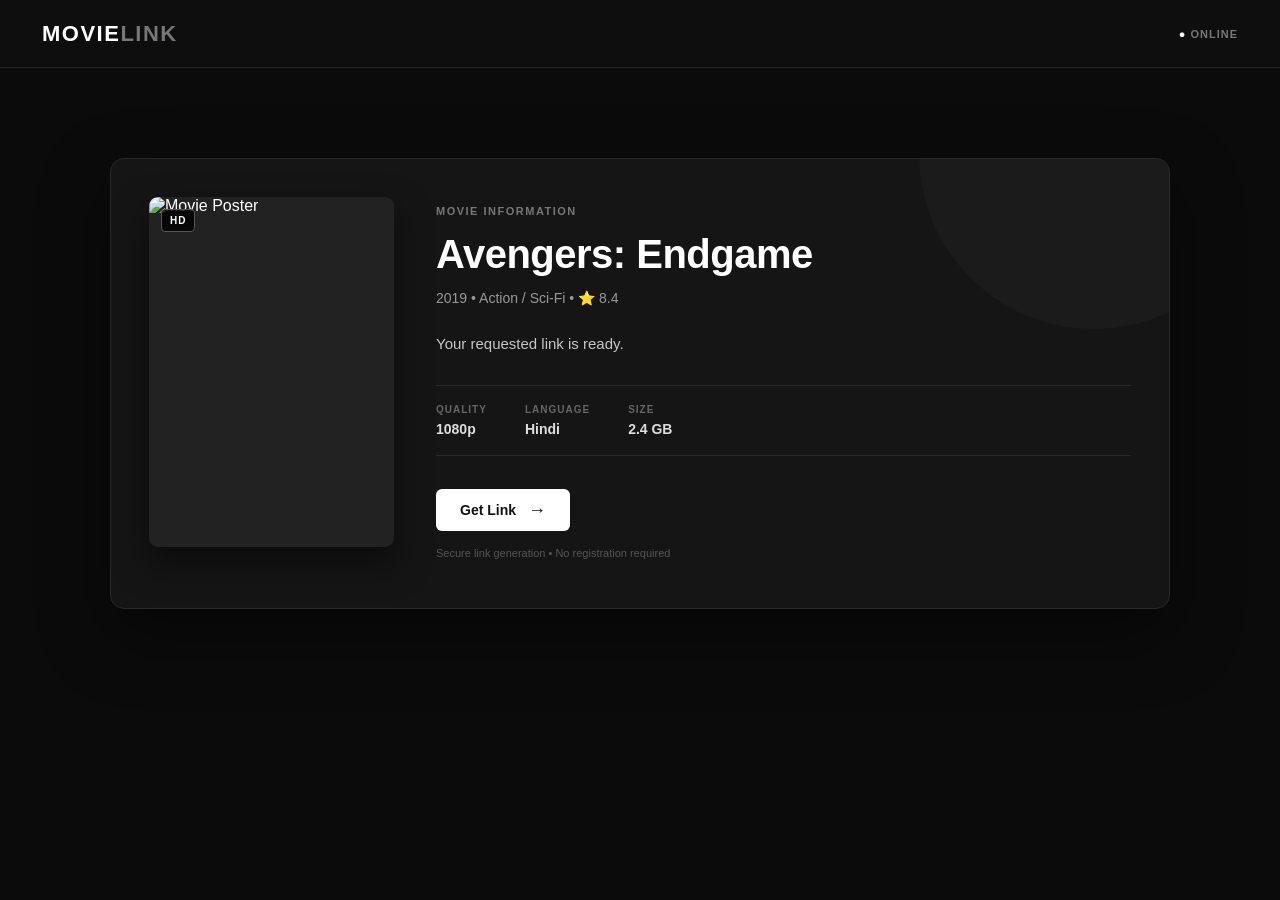
==== index.html @ 544d88ea "Initial website upload" ====
<!DOCTYPE html>
<html lang="en">

<head>

    <meta charset="UTF-8">

    <meta name="viewport" content="width=device-width, initial-scale=1.0">

    <title>MovieLink</title>

    <link rel="stylesheet" href="style.css">

</head>


<body>

    <!-- HEADER -->

    <header class="header">

        <div class="logo">
            MOVIE<span>LINK</span>
        </div>

        <div class="header-status">
            ● ONLINE
        </div>

    </header>


    <!-- MAIN -->

    <main class="container">

        <div class="movie-card">


            <!-- POSTER -->

            <div class="poster-wrapper">

                <img
                    id="moviePoster"
                    class="poster"
                    src=""
                    alt="Movie Poster"
                >

                <div class="poster-quality">
                    HD
                </div>

            </div>


            <!-- MOVIE INFORMATION -->

            <div class="movie-info">

                <div class="movie-label">
                    MOVIE INFORMATION
                </div>

                <h1 id="movieTitle">
                    Movie Name
                </h1>


                <div class="meta" id="movieMeta">
                    2019 • Action / Sci-Fi • ⭐ 8.4
                </div>


                <p id="movieDescription" class="description">
                    Your requested link is ready.
                </p>


                <div class="download-info">

                    <div>
                        <span>QUALITY</span>
                        <strong>1080p</strong>
                    </div>

                    <div>
                        <span>LANGUAGE</span>
                        <strong>Hindi</strong>
                    </div>

                    <div>
                        <span>SIZE</span>
                        <strong>2.4 GB</strong>
                    </div>

                </div>


                <button id="getLinkBtn">

                    Get Link

                    <span>→</span>

                </button>


                <p class="notice">
                    Secure link generation • No registration required
                </p>

            </div>

        </div>

    </main>


    <script src="script.js"></script>

</body>

</html>
---- style.css ----
* {
    box-sizing: border-box;
}

body {
    margin: 0;
    font-family: Arial, Helvetica, sans-serif;
    background: #0b0b0b;
    color: #fff;
}


/* HEADER */

.header {
    height: 68px;
    background: rgba(15, 15, 15, 0.96);
    border-bottom: 1px solid #252525;

    display: flex;
    align-items: center;
    justify-content: space-between;

    padding: 0 42px;

    position: relative;
    z-index: 10;
}

.logo {
    font-size: 22px;
    font-weight: 800;
    letter-spacing: 1.5px;
}

.logo span {
    color: #777;
}

.header-status {
    font-size: 11px;
    font-weight: bold;
    letter-spacing: 1px;
    color: #777;
}

.header-status::first-letter {
    color: #fff;
}


/* MAIN */

.container {
    width: 100%;
    max-width: 1100px;

    margin: 70px auto;

    padding: 20px;
}


/* MOVIE CARD */

.movie-card {
    position: relative;

    display: flex;

    gap: 42px;

    padding: 38px;

    background: #151515;

    border: 1px solid #292929;

    border-radius: 14px;

    box-shadow:
        0 25px 70px rgba(0, 0, 0, 0.45);

    overflow: hidden;
}


/* subtle background glow */

.movie-card::before {
    content: "";

    position: absolute;

    width: 350px;
    height: 350px;

    background: rgba(255, 255, 255, 0.025);

    border-radius: 50%;

    top: -180px;
    right: -100px;

    pointer-events: none;
}


/* POSTER */

.poster-wrapper {
    position: relative;

    flex-shrink: 0;
}

.poster {
    width: 245px;
    height: 350px;

    object-fit: cover;

    display: block;

    border-radius: 9px;

    background: #222;

    box-shadow:
        0 15px 35px rgba(0, 0, 0, 0.5);
}


/* HD BADGE */

.poster-quality {
    position: absolute;

    top: 12px;
    left: 12px;

    padding: 5px 8px;

    background: rgba(0, 0, 0, 0.8);

    border: 1px solid #555;

    border-radius: 4px;

    font-size: 10px;

    font-weight: bold;

    letter-spacing: 1px;
}


/* MOVIE INFO */

.movie-info {
    flex: 1;

    padding-top: 8px;

    position: relative;
    z-index: 2;
}

.movie-label {
    font-size: 11px;

    color: #777;

    font-weight: bold;

    letter-spacing: 1.5px;

    margin-bottom: 14px;
}

.movie-info h1 {
    font-size: 40px;

    line-height: 1.15;

    margin: 0 0 13px;

    letter-spacing: -0.5px;
}

.meta {
    color: #999;

    font-size: 14px;

    margin-bottom: 25px;
}

.description {
    color: #c7c7c7;

    font-size: 15px;

    line-height: 1.7;

    max-width: 580px;

    margin-bottom: 28px;
}


/* DOWNLOAD INFO */

.download-info {
    display: flex;

    gap: 38px;

    padding: 18px 0;

    margin-bottom: 8px;

    border-top: 1px solid #292929;

    border-bottom: 1px solid #292929;
}

.download-info div {
    display: flex;

    flex-direction: column;

    gap: 6px;
}

.download-info span {
    color: #666;

    font-size: 10px;

    font-weight: bold;

    letter-spacing: 1px;
}

.download-info strong {
    color: #ddd;

    font-size: 14px;
}


/* BUTTON */

button {
    display: inline-flex;

    align-items: center;
    justify-content: center;

    gap: 12px;

    background: #fff;

    color: #111;

    border: none;

    border-radius: 6px;

    padding: 13px 24px;

    font-size: 14px;

    font-weight: 700;

    cursor: pointer;

    margin-top: 25px;

    transition:
        transform 0.2s ease,
        background 0.2s ease;
}

button span {
    font-size: 18px;

    line-height: 0;
}

button:hover {
    background: #ddd;

    transform: translateY(-2px);
}

button:disabled {
    background: #555;

    color: #999;

    cursor: not-allowed;

    transform: none;
}


/* NOTICE */

.notice {
    color: #555;

    font-size: 11px;

    margin-top: 16px;
}


/* GENERATE PAGE */

.generate-container {
    width: 100%;

    max-width: 800px;

    margin: 70px auto;

    padding: 20px;
}

.generate-card {
    background: #151515;

    border: 1px solid #292929;

    border-radius: 14px;

    padding: 45px;

    text-align: center;

    box-shadow:
        0 25px 70px rgba(0, 0, 0, 0.4);
}

.generate-card h1 {
    margin-top: 0;

    font-size: 30px;
}

.generate-card .status {
    color: #999;

    margin: 15px 0 25px;

    line-height: 1.6;
}


/* STEP LABEL */

.step-label {
    color: #666;

    font-size: 11px;

    font-weight: bold;

    letter-spacing: 1.5px;

    margin-bottom: 10px;
}


/* PROGRESS */

.progress-box {
    width: 100%;

    height: 10px;

    background: #2a2a2a;

    border-radius: 10px;

    overflow: hidden;

    margin: 25px auto;
}

.progress-bar {
    width: 0%;

    height: 100%;

    background: #fff;

    transition: width 0.3s ease;
}


/* COUNTDOWN */

.timer {
    font-size: 42px;

    font-weight: 800;

    margin: 28px 0;

    text-align: center;
}


/* READY / PRANK */

#readySection,
#prankSection {
    text-align: center;
}

.success-icon {
    font-size: 48px;

    margin-bottom: 10px;
}

.prank-icon {
    font-size: 65px;

    margin-bottom: 15px;
}

#prankSection h1 {
    font-size: 36px;

    margin: 10px 0 15px;
}

.prank-text {
    font-size: 20px;

    color: #fff;

    margin: 10px 0;
}

.small-text {
    color: #888;

    font-size: 14px;

    line-height: 1.6;

    margin: 15px auto;

    max-width: 450px;
}

.hidden {
    display: none;
}


/* MOBILE */

@media (max-width: 700px) {

    .header {
        height: 60px;

        padding: 0 18px;
    }

    .logo {
        font-size: 19px;
    }

    .container {
        margin: 25px auto;

        padding: 14px;
    }

    .movie-card {
        flex-direction: column;

        align-items: center;

        text-align: center;

        gap: 28px;

        padding: 25px 20px;
    }

    .poster {
        width: 200px;

        height: 285px;
    }

    .movie-info {
        width: 100%;

        padding-top: 0;
    }

    .movie-info h1 {
        font-size: 28px;
    }

    .description {
        margin-left: auto;
        margin-right: auto;
    }

    .download-info {
        justify-content: center;

        gap: 25px;
    }

    .generate-container {
        margin: 25px auto;

        padding: 14px;
    }

    .generate-card {
        padding: 30px 20px;
    }

    .generate-card h1 {
        font-size: 26px;
    }

    .timer {
        font-size: 38px;
    }
}
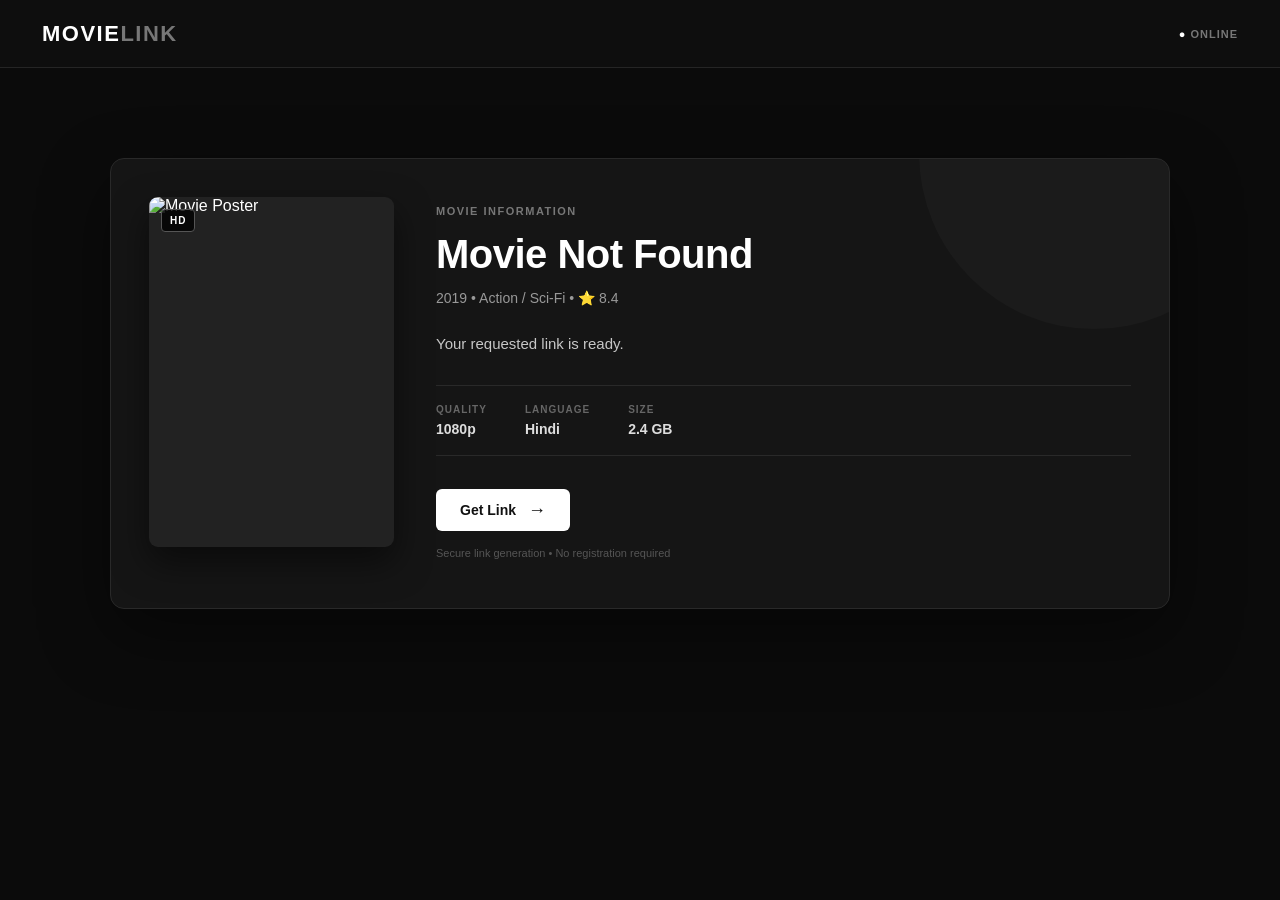
==== commit 4c562c0d: "line update" ====
--- a/index.html
+++ b/index.html
@@ -119,7 +119,7 @@
     </main>
 
 
-    <script src="script.js"></script>
+   <script src="script.js?v=2"></script>
 
 </body>
 
